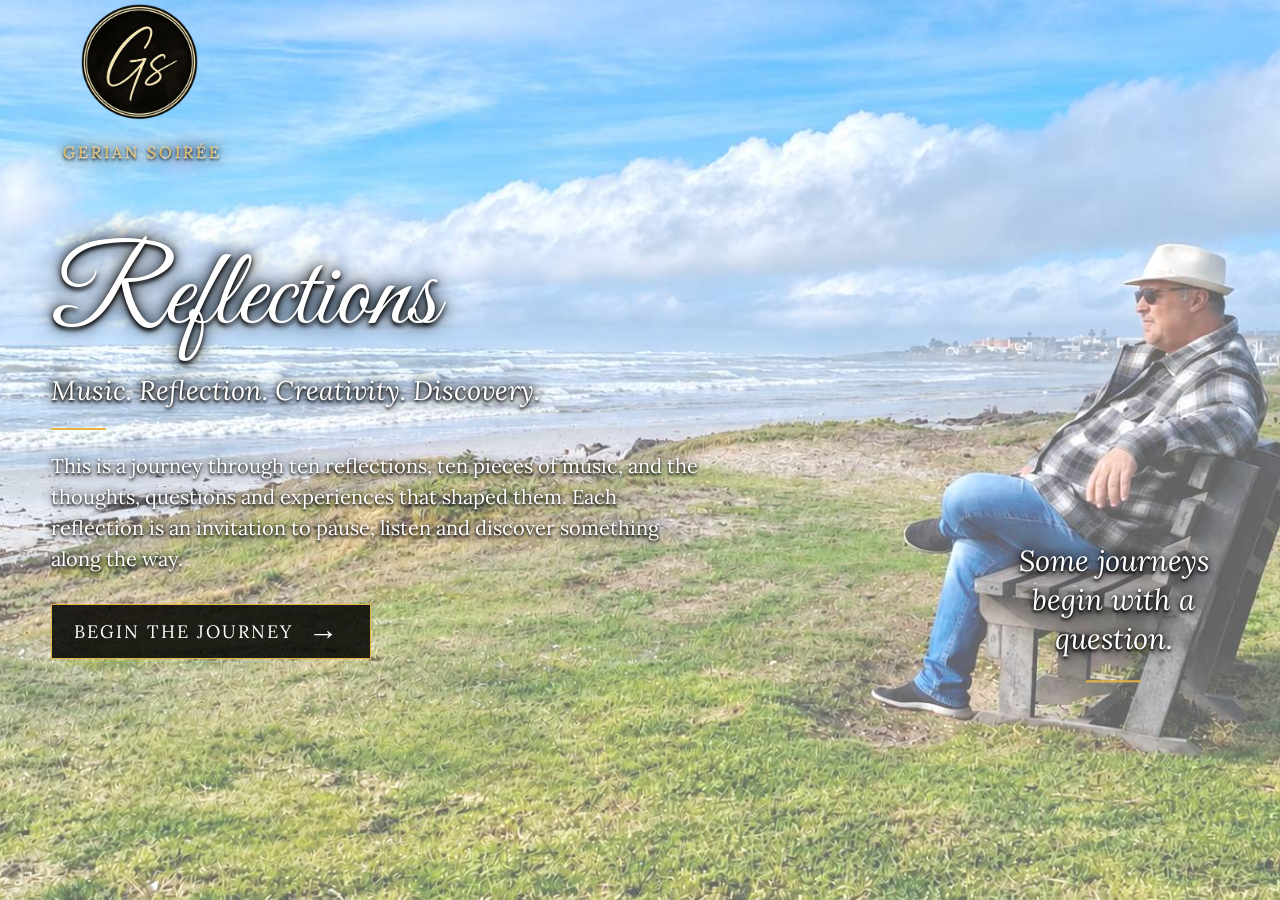
==== index.html @ 97130252 "landing name move to right 7 (4.9%)" ====
<!DOCTYPE html>
<html lang="en">

<head>
    <meta charset="UTF-8">
    <meta name="viewport" content="width=device-width, initial-scale=1.0">

    <title>Gerian Soirée | Reflections</title>

    <link rel="stylesheet" href="css/style.css">

    <style>

        /* =========================================
           GS REFLECTIONS
           LANDING PAGE
           ========================================= */

        .landing-page {
            position: relative;
            min-height: 100vh;
            width: 100%;
            overflow: hidden;

          background-image: url("images/Landing-Hero-Soft.jpg");
          background-size: cover;
          background-position: center center;
          background-repeat: no-repeat;

            background-size: cover;
            background-position: center center;
            background-repeat: no-repeat;

            color: #ffffff;
        }


        /* ---------- LANDING CONTENT ---------- */

        .landing-content {
            position: relative;
            z-index: 2;

            min-height: 100vh;

            display: flex;
            flex-direction: column;
            justify-content: center;

            padding: 180px 4%;
        }


        /* ---------- GS LOGO ---------- */

        .landing-logo-link {
            position: absolute;
            top: 0px;
            left: 6%;
            z-index: 10;
            display: block;
        }

        .landing-logo {
            display: block;
            width: 125px;
            height: 125px;
            object-fit: contain;
        }


        /* ---------- GERIAN SOIRÉE ---------- */

           .landing-name {
            position: absolute;
            top: 142px;
            left: 4.9%;
            
            font-family: 'Lora', Georgia, serif;
            font-size: 16px;
            font-weight: 400;
            letter-spacing: 3px;
            text-transform: uppercase;

            color: #dcae3d;

            text-shadow:
                0px 2px 3px rgba(0, 0, 0, 1),
                0px 0px 10px rgba(0, 0, 0, 0.95),
                0px 0px 20px rgba(0, 0, 0, 0.85);

            -webkit-text-stroke: 0.3px #ffffff;
        }


        /* ---------- MAIN TITLE ---------- */

        .landing-title {
            margin: 0;

            font-family: 'Great Vibes', cursive;
            font-size: 110px;
            font-weight: 400;
            font-style: normal;
            line-height: 1.05;

            color: #ffffff;

            text-shadow:
                0px 3px 4px rgba(0, 0, 0, 1),
                0px 0px 12px rgba(0, 0, 0, 0.95),
                0px 0px 25px rgba(0, 0, 0, 0.85);
        }


        /* ---------- SUBTITLE ---------- */

        .landing-subtitle {
            margin: 18px 0 0;

            font-family: 'Lora', Georgia, serif;
            font-size: 27px;
            font-weight: 400;
            font-style: italic;
            line-height: 1.2;

            color: #ffffff;

            text-shadow:
                0px 2px 3px rgba(0, 0, 0, 1),
                0px 0px 8px rgba(0, 0, 0, 1),
                0px 0px 16px rgba(0, 0, 0, 0.95);
        }


        /* ---------- GOLD DIVIDER ---------- */

        .landing-line {
            width: 55px;
            height: 2px;

            margin: 22px 0 20px;

            background: #e5b544;
        }


        /* ---------- INTRODUCTION ---------- */

        .landing-intro {
            max-width: 650px;

            margin: 0 0 30px;

            font-family: 'Lora', Georgia, serif;
            font-size: 20px;
            font-weight: 400;
            line-height: 1.55;

            color: #ffffff;

            text-shadow:
                0px 2px 3px rgba(0, 0, 0, 1),
                0px 0px 10px rgba(0, 0, 0, 0.95);
        }


        /* ---------- BEGIN THE JOURNEY ---------- */

        .landing-button {
            display: inline-flex;
            align-items: center;
            justify-content: space-between;

            width: 320px;
            max-width: 100%;

            padding: 15px 22px;

            border: 1px solid #e5b544;

            background: rgba(0, 0, 0, 0.85);

            color: #ffffff;

            font-family: 'Lora', Georgia, serif;
            font-size: 18px;
            font-weight: 400;
            letter-spacing: 2px;
            text-transform: uppercase;
            text-decoration: none;

            transition:
                color 0.25s ease,
                background 0.25s ease;
        }

        .landing-button:hover {
            color: #ffffff;
            background: rgba(0, 0, 0, 0.55);
        }

        .landing-button .nav-arrow {
            font-size: 30px;
            line-height: 0;
        }


        /* ---------- CLOSING QUOTE ---------- */

        .landing-quote {
            position: absolute;

            right: 4%;
            top: 68%;

            transform: translateY(-50%);

            z-index: 5;

            width: 18%;

            font-family: 'Lora', Georgia, serif;
            font-size: 29px;
            font-weight: 400;
            font-style: italic;
            line-height: 1.35;
            text-align: center;

            color: #ffffff;

            text-shadow:
                0px 2px 3px rgba(0, 0, 0, 1),
                0px 0px 8px rgba(0, 0, 0, 1),
                0px 0px 16px rgba(0, 0, 0, 0.95);
        }

        .landing-quote::after {
            content: "";

            display: block;

            width: 55px;
            height: 2px;

            margin: 22px auto 0;

            background: #e5b544;
        }


        /* ---------- RESPONSIVE ---------- */

        @media (max-width: 1100px) {

            .landing-title {
                font-size: 45px;
            }

            .landing-subtitle {
                font-size: 21px;
            }

            .landing-intro {
                font-size: 18px;
                
            text-shadow:
            0 2px 3px rgba(0, 0, 0, 1),
            0 0 10px rgba(0, 0, 0, 0.85);
            }

            .landing-quote {
                font-size: 23px;
            }
        }

    </style>

</head>


<body>

    <main class="landing-page">

        <!-- GS LOGO -->
        <a href="index.html" class="landing-logo-link">
            <img
                src="images/gslogo.png"
                alt="Gerian Soirée GS Logo"
                class="landing-logo"
            >
        </a>


        <!-- MAIN LANDING CONTENT -->
        <section class="landing-content">

            <div class="landing-name">
                GERIAN SOIRÉE
            </div>

            <h1 class="landing-title">
                Reflections
            </h1>

            <p class="landing-subtitle">
                Music. Reflection. Creativity. Discovery.
            </p>

            <div class="landing-line"></div>

            <p class="landing-intro">
                This is a journey through ten reflections, ten pieces of music,
                and the thoughts, questions and experiences that shaped them.
                Each reflection is an invitation to pause, listen and discover
                something along the way.
            </p>

            <a href="reflection-1.html" class="landing-button">
                <span>Begin the Journey</span>
                <span class="nav-arrow">→</span>
            </a>

        </section>


        <!-- CLOSING QUOTE -->
        <div class="landing-quote">
            Some journeys<br>
            begin with a question.
        </div>

    </main>

</body>

</html>
---- css/style.css ----
/* =========================================
   Gerian Soirée
   Master Website Stylesheet
   Reflection 1
========================================= */


/* ---------- FONTS ---------- */

@import url('https://fonts.googleapis.com/css2?family=Great+Vibes&family=Lora:ital,wght@0,400;0,500;0,600;0,700;1,400;1,500;1,600;1,700&display=swap');


/* ---------- GENERAL RESET ---------- */

* {
   box-sizing: border-box;
}

html,
body {
   margin: 0;
   padding: 0;
   width: 100%;
   min-height: 100%;
}

body {
   font-family: 'Lora', Georgia, serif;
   color: #17130f;
   background: #f4eee2;
}


/* =========================================
   REFLECTION HERO
========================================= */

.reflection-hero {
   position: relative;
   width: 100%;
   height: 45vw;
   min-height: 650px;
   max-height: 1080px;
   overflow: hidden;
   color: #ffffff;
   background: #111111;
}


/* ---------- HERO IMAGE ---------- */

.reflection-hero-image {
   position: absolute;
   inset: 0;
   width: 100%;
   height: 100%;
   object-fit: cover;
   object-position: center center;
   z-index: 1;
}


/* =========================================
   GS LOGO
========================================= */

.gs-logo-link {
   position: absolute;
   top: 0px;
   left: 6%;
   z-index: 10;
   display: block;
}

.gs-logo {
   display: block;
   width: 125px;
   height: 125px;
   object-fit: contain;
}


/* ---------- GERIAN SOIRÉE ---------- */

.gerian-soiree-name {
   position: absolute;
   top: 142px;
   left: 5%;
   z-index: 10;

   font-family: 'Lora', Georgia, serif;
   font-size: 16px;
   font-weight: 400;
   letter-spacing: 3px;
   text-transform: uppercase;

   color: #dcae3d;

   text-shadow:
       0px 2px 3px rgba(0, 0, 0, 1),
       0px 0px 10px rgba(0, 0, 0, 0.95),
       0px 0px 20px rgba(0, 0, 0, 0.85);

   -webkit-text-stroke: 0.3px #ffffff;
}


/* =========================================
   NAVIGATION
========================================= */

.reflection-navigation {
   position: absolute;
   top: 25px;
   right: 4%;
   z-index: 10;

   display: flex;
   align-items: center;
   gap: 0;
}

.reflection-navigation a {
   position: relative;

   padding: 0 28px;

   font-family: 'Lora', Georgia, serif;
   font-size: 20px;
   font-weight: 400;
   letter-spacing: 2px;
   text-transform: uppercase;
   text-decoration: none;

   color: #e5b544;

   /* DARKER NAVIGATION SHADOW */
   text-shadow:
       0px 2px 3px rgba(0, 0, 0, 1),
       0px 0px 8px rgba(0, 0, 0, 1),
       0px 0px 16px rgba(0, 0, 0, 0.95),
       0px 0px 28px rgba(0, 0, 0, 0.85);

   transition: color 0.25s ease;
}

.reflection-navigation a:hover {
   color: #ffffff;
}

.reflection-navigation .nav-previous:hover,
.reflection-navigation .nav-next:hover {
   color: #ffffff;
}


/* ---------- VERTICAL SEPARATORS ---------- */

.reflection-navigation a + a::before {
   content: "";
   position: absolute;
   left: 0;
   top: 50%;
   width: 1px;
   height: 48px;

   transform: translateY(-50%);

   background: rgba(255, 255, 255, 0.65);
}


/* ---------- PREVIOUS / NEXT ---------- */

.reflection-navigation .nav-previous,
.reflection-navigation .nav-next {
   color: #e5b544;
}

.nav-arrow {
   font-size: 32px;
   line-height: 0;
   vertical-align: -2px;
   margin: 0 8px;
}


/* =========================================
   HERO TEXT
========================================= */

.reflection-hero-content {
   position: absolute;
   left: 4.2%;
   bottom: 20%;
   z-index: 5;

   width: 48%;

   isolation: isolate;
}


/* ---------- REFLECTION NUMBER ---------- */

.reflection-number {
   display: block;

   margin: 0 0 5px;
   padding-top: 12px;

   font-family: 'Great Vibes', cursive;
   font-size: 98px;
   font-weight: 400;
   line-height: 1.08;

   /*
      Metallic gold treatment:
      light gold at the upper edge,
      warm gold through the centre,
      bright highlight,
      darker gold toward the lower edge.
   */
   background: linear-gradient(
       to bottom,
       #fff8d6 0%,
       #ffe9a0 10%,
       #f7c94d 25%,
       #d99b22 43%,
       #fff0a8 55%,
       #e8b63b 67%,
       #c98a18 82%,
       #8f590b 100%
   );

   -webkit-background-clip: text;
   -webkit-text-fill-color: transparent;
   background-clip: text;

   /*
      Dark gold edge and dimensional shadow.
   */
   -webkit-text-stroke: 0.7px rgba(108, 66, 7, 0.85);

   filter:
       drop-shadow(0px 2px 1px rgba(72, 39, 4, 0.95))
       drop-shadow(0px 4px 5px rgba(0, 0, 0, 0.9))
       drop-shadow(0px 0px 9px rgba(218, 158, 39, 0.45));

   /*
      Prevents the upper curves of Great Vibes
      from being visually cut by the line box.
   */
   overflow: visible;
}


/* ---------- MAIN TITLE ---------- */

.reflection-hero-content h1 {
   margin: 0;

   font-family: 'Lora', Georgia, serif;
   font-size: 60px;
   font-weight: 700;
   font-style: italic;
   line-height: 1.05;

   color: #ffffff;

   text-shadow:
       0px 3px 4px rgba(0, 0, 0, 1),
       0px 0px 12px rgba(0, 0, 0, 0.95),
       0px 0px 25px rgba(0, 0, 0, 0.85),
       0px 0px 40px rgba(0, 0, 0, 0.65);
}


/* ---------- SUBHEADING ---------- */

.reflection-subheading {
   margin: 18px 0 0;

   font-family: 'Lora', Georgia, serif;
   font-size: 27px;
   font-weight: 400;
   font-style: italic;
   line-height: 1.2;

   color: #ffffff;

   text-shadow:
       0px 2px 3px rgba(0, 0, 0, 1),
       0px 0px 8px rgba(0, 0, 0, 1),
       0px 0px 16px rgba(0, 0, 0, 0.95),
       0px 0px 28px rgba(0, 0, 0, 0.85);
}


/* =========================================
   HERO QUOTE
========================================= */

.hero-quote {
   position: absolute;
   right: 4%;
   top: 68%;
   transform: translateY(-50%);

   z-index: 5;

   width: 18%;

   font-family: 'Lora', Georgia, serif;
   font-size: 29px;
   font-weight: 400;
   font-style: italic;
   line-height: 1.35;
   text-align: center;

   color: #ffffff;

   text-shadow:
       0px 2px 3px rgba(0, 0, 0, 1),
       0px 0px 8px rgba(0, 0, 0, 1),
       0px 0px 16px rgba(0, 0, 0, 0.95),
       0px 0px 28px rgba(0, 0, 0, 0.85);
}

.hero-quote::after {
   content: "";
   display: block;

   width: 55px;
   height: 2px;

   margin: 22px auto 0;

   background: #e5b544;
}


/* =========================================
   LOWER CONTENT
========================================= */

.reflection-content {
   width: 100%;
   background: #f4eee2;
   padding: 28px 4.3% 34px;
}


/* ---------- TWO COLUMN LAYOUT ---------- */

.reflection-content {
   display: grid;
   grid-template-columns: 1fr 0.88fr;
   column-gap: 4%;
}


/* =========================================
   SECTION HEADINGS
========================================= */

.reflection-story h2,
.reflection-listen h2 {
   margin: 0;

   font-family: 'Lora', Georgia, serif;
   font-size: 20px;
   font-weight: 400;
   letter-spacing: 4px;
   text-transform: uppercase;

   color: #9d661b;
}


/* ---------- DECORATIVE LINE ---------- */

.section-line {
   width: 48px;
   height: 2px;
   margin: 12px 0 14px;

   background: #c48b3b;
}


/* =========================================
   REFLECTION STORY
========================================= */

.reflection-story {
   padding-right: 2%;
}

.reflection-body {
   font-family: 'Lora', Georgia, serif;
   font-size: 21px;
   font-weight: 400;
   line-height: 1.35;
}

.reflection-body p {
   margin: 0 0 13px;
}


/* =========================================
   LISTEN AREA
========================================= */

.reflection-listen {
   border-left: 1px solid #b88a4a;
   padding-left: 7%;
}

.music-panel {
   display: flex;
   align-items: center;
   gap: 32px;
   margin-top: 25px;
}


/* ---------- MUSIC ARTWORK ---------- */

.music-artwork {
   flex: 0 0 200px;
}

.music-artwork img {
   display: block;
   width: 200px;
   height: 200px;

   object-fit: cover;
}


/* ---------- MUSIC INFORMATION ---------- */

.music-information {
   flex: 1;
   min-width: 0;
}

.music-reflection-number {
   margin-bottom: 6px;

   font-family: 'Lora', Georgia, serif;
   font-size: 20px;
   font-weight: 400;

   color: #a86d1d;
}

.music-information h3 {
   margin: 0;

   font-family: 'Lora', Georgia, serif;
   font-size: 39px;
   font-weight: 700;
   font-style: italic;
   line-height: 1.1;

   color: #17130f;
}

.music-description {
   margin: 8px 0 22px;

   font-family: 'Lora', Georgia, serif;
   font-size: 19px;
   font-weight: 400;
   font-style: italic;
   line-height: 1.3;
}


/* =========================================
   AUDIO PLAYER
========================================= */

.music-player {
   display: flex;
   align-items: center;
   gap: 15px;
   width: 100%;
}

.play-button {
   flex: 0 0 52px;

   width: 52px;
   height: 52px;

   border: 1px solid #333;
   border-radius: 50%;

   background: transparent;
   color: #17130f;

   font-size: 20px;
   cursor: pointer;
}

.audio-player {
   width: 100%;
   height: 40px;
}


/* =========================================
   BOTTOM REFLECTION / TAGLINE
========================================= */

.bottom-reflection {
   grid-column: 1 / -1;

   display: flex;
   align-items: center;
   gap: 18px;

   margin-top: 5px;
}

.bottom-reflection p {
   flex: 0 0 auto;

   margin: 0;

   font-family: 'Lora', Georgia, serif;
   font-size: 27px;
   font-weight: 400;
   font-style: italic;
   line-height: 1.25;
   text-align: center;

   color: #a86d1d;
}

.bottom-line {
   flex: 1;
   height: 1px;
   background: #b88a4a;
}


/* =========================================
   BASIC RESPONSIVE PROTECTION
========================================= */

@media (max-width: 1100px) {

   .reflection-navigation a {
       padding: 0 14px;
       font-size: 16px;
   }

   .reflection-hero-content {
       width: 55%;
   }

   .reflection-number {
       font-size: 68px;
       padding-top: 8px;
       line-height: 1.08;
   }

   .reflection-hero-content h1 {
       font-size: 45px;
   }

   .reflection-subheading {
       font-size: 21px;
   }

   .hero-quote {
       font-size: 23px;
   }

   .reflection-body {
       font-size: 18px;
   }

   .music-artwork {
       flex-basis: 150px;
   }

   .music-artwork img {
       width: 150px;
       height: 150px;
   }
}
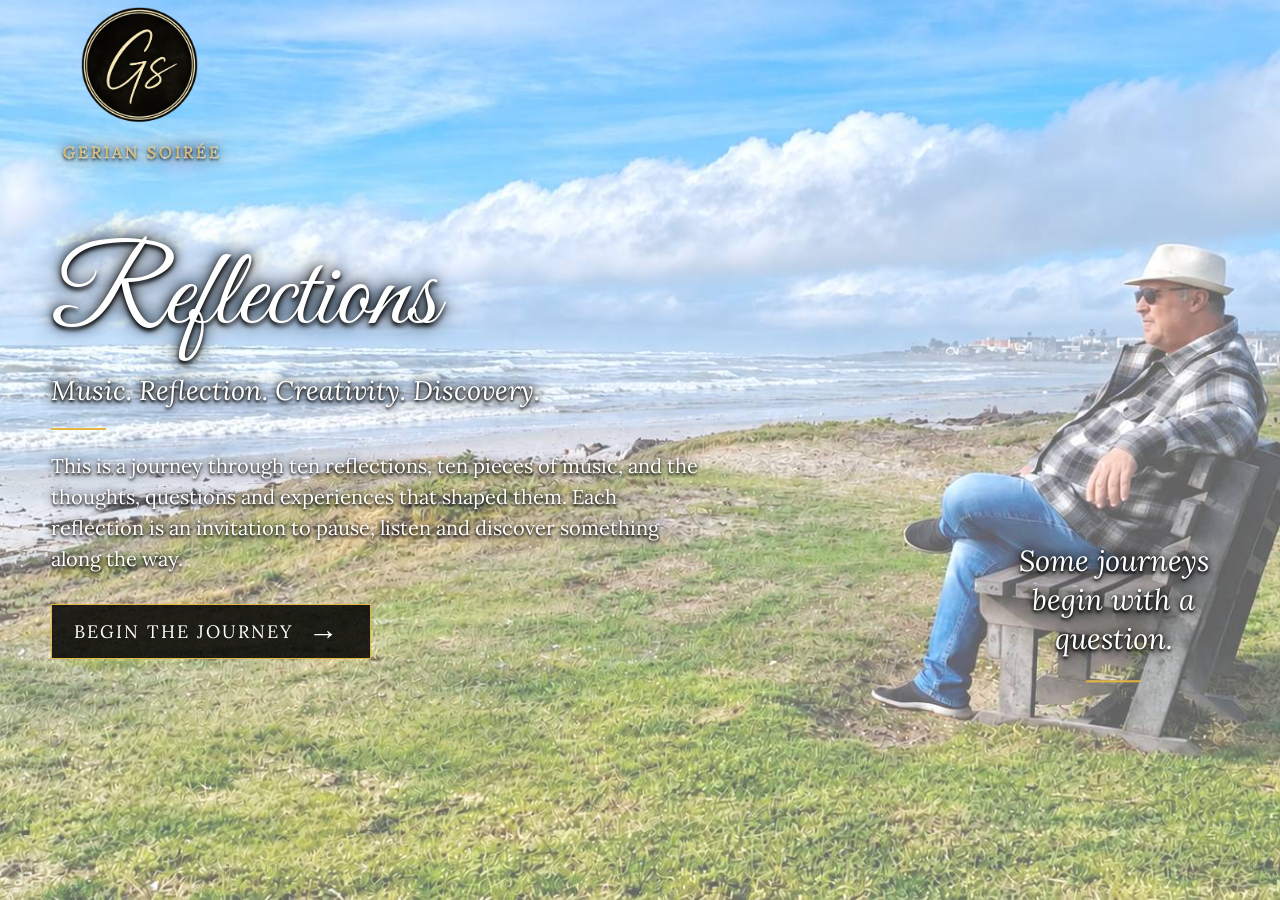
==== commit 66563d25: "GS logo move down 1 (3px)" ====
--- a/index.html
+++ b/index.html
@@ -55,7 +55,7 @@
 
         .landing-logo-link {
             position: absolute;
-            top: 0px;
+            top: 3px;
             left: 6%;
             z-index: 10;
             display: block;
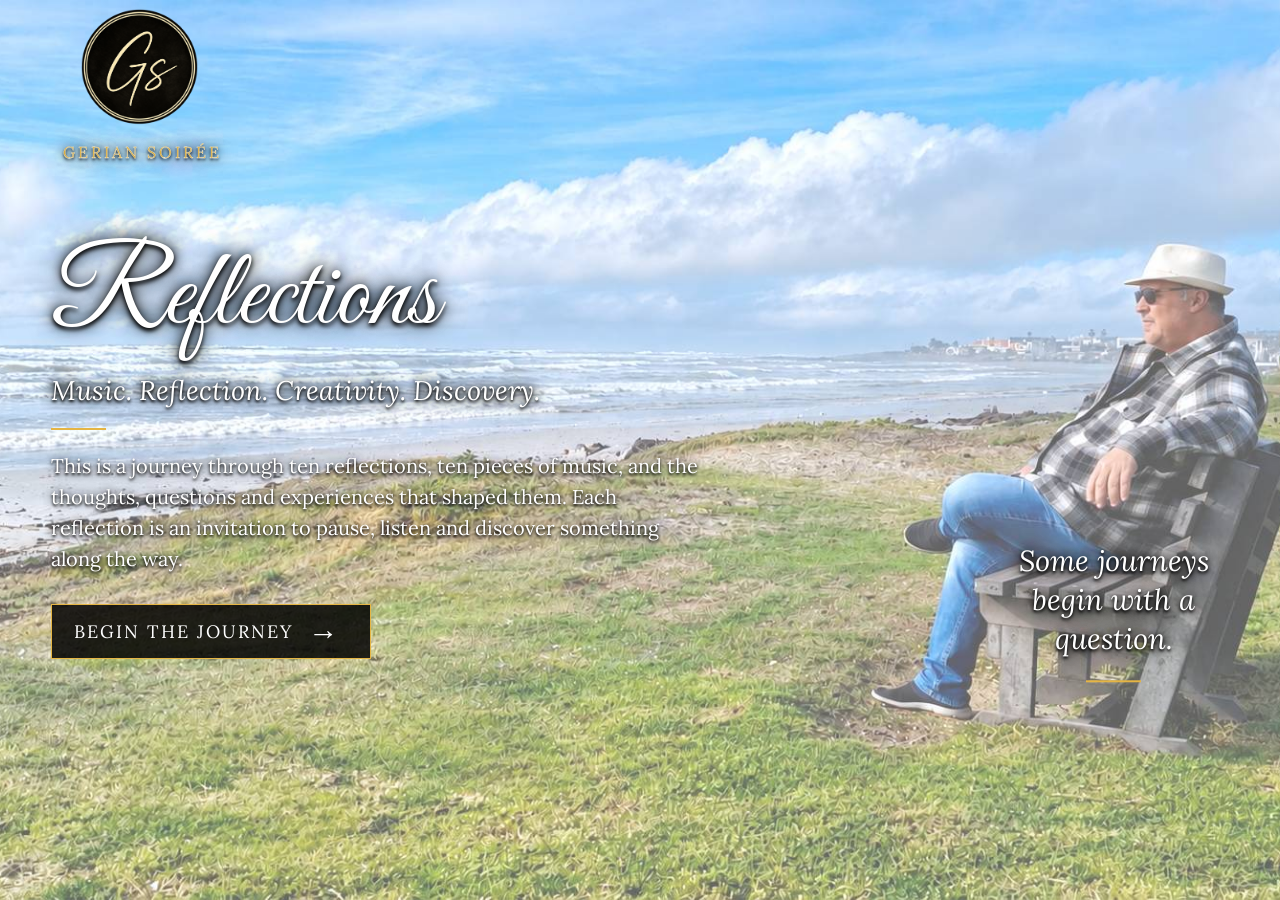
==== commit c6d2fc66: "GS logo move down 2 (5px)" ====
--- a/index.html
+++ b/index.html
@@ -55,7 +55,7 @@
 
         .landing-logo-link {
             position: absolute;
-            top: 3px;
+            top: 5px;
             left: 6%;
             z-index: 10;
             display: block;
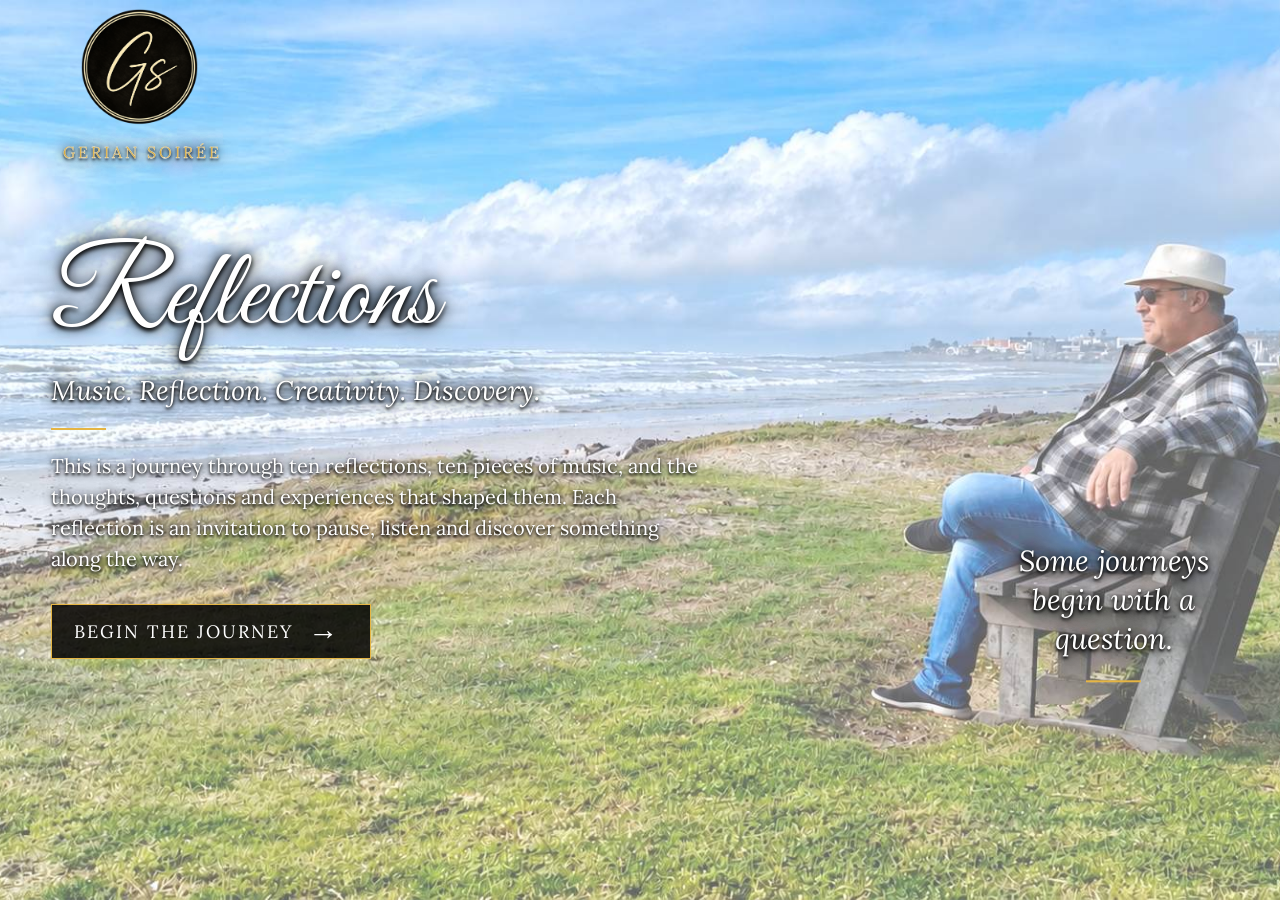
==== commit bf603a0a: "landing intro shadow 2" ====
--- a/index.html
+++ b/index.html
@@ -161,7 +161,7 @@
 
             text-shadow:
                 0px 2px 3px rgba(0, 0, 0, 1),
-                0px 0px 10px rgba(0, 0, 0, 0.95);
+                0px 0px 10px rgba(0, 0, 0, 1);
         }
 
 
--- a/css/style.css
+++ b/css/style.css
@@ -66,7 +66,7 @@
 
 .gs-logo-link {
    position: absolute;
-   top: 0px;
+   top: 6px;
    left: 6%;
    z-index: 10;
    display: block;
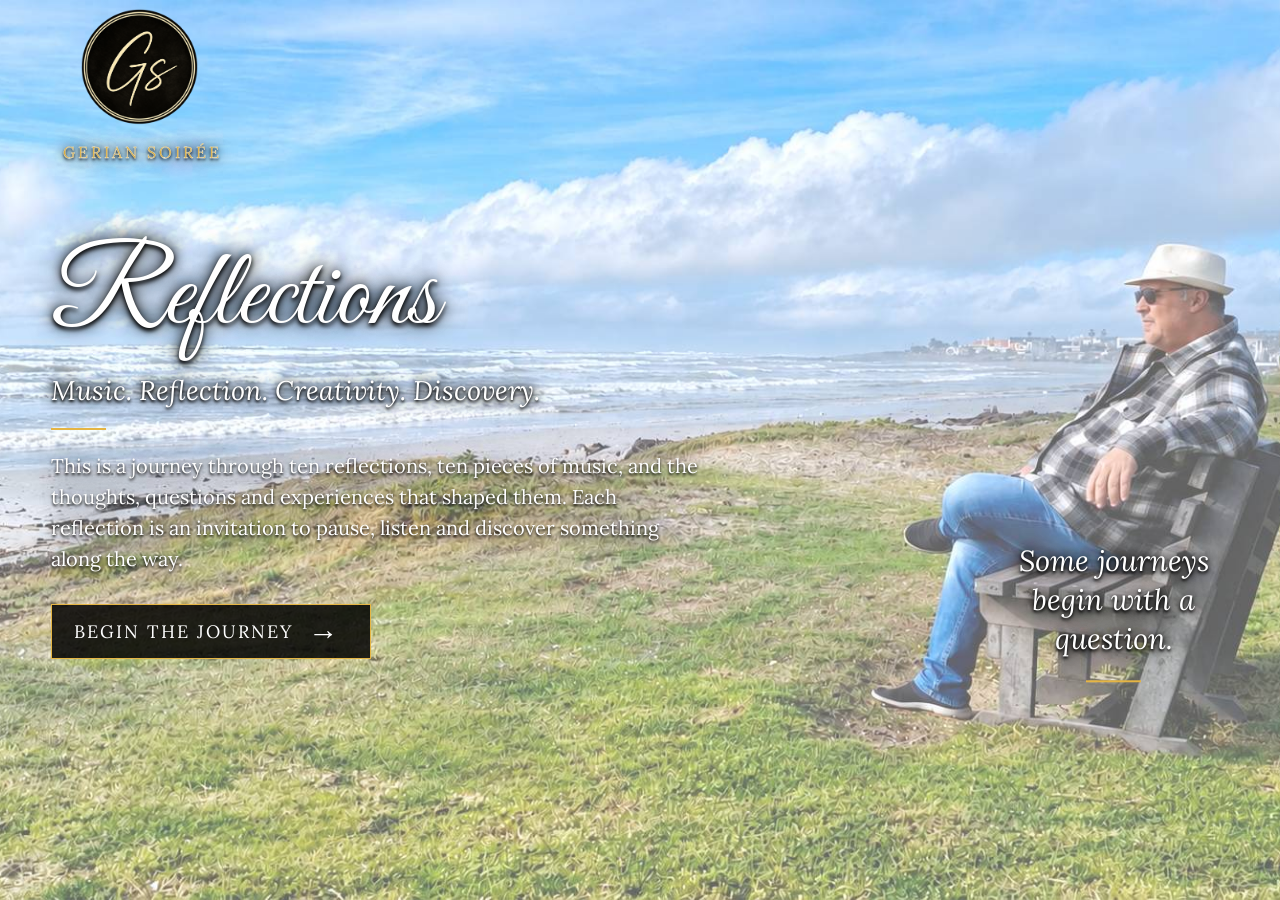
==== commit be627125: "landing intro shadow 2 10px to 25px" ====
--- a/index.html
+++ b/index.html
@@ -161,7 +161,7 @@
 
             text-shadow:
                 0px 2px 3px rgba(0, 0, 0, 1),
-                0px 0px 10px rgba(0, 0, 0, 1);
+                0px 0px 25px rgba(0, 0, 0, 1);
         }
 
 
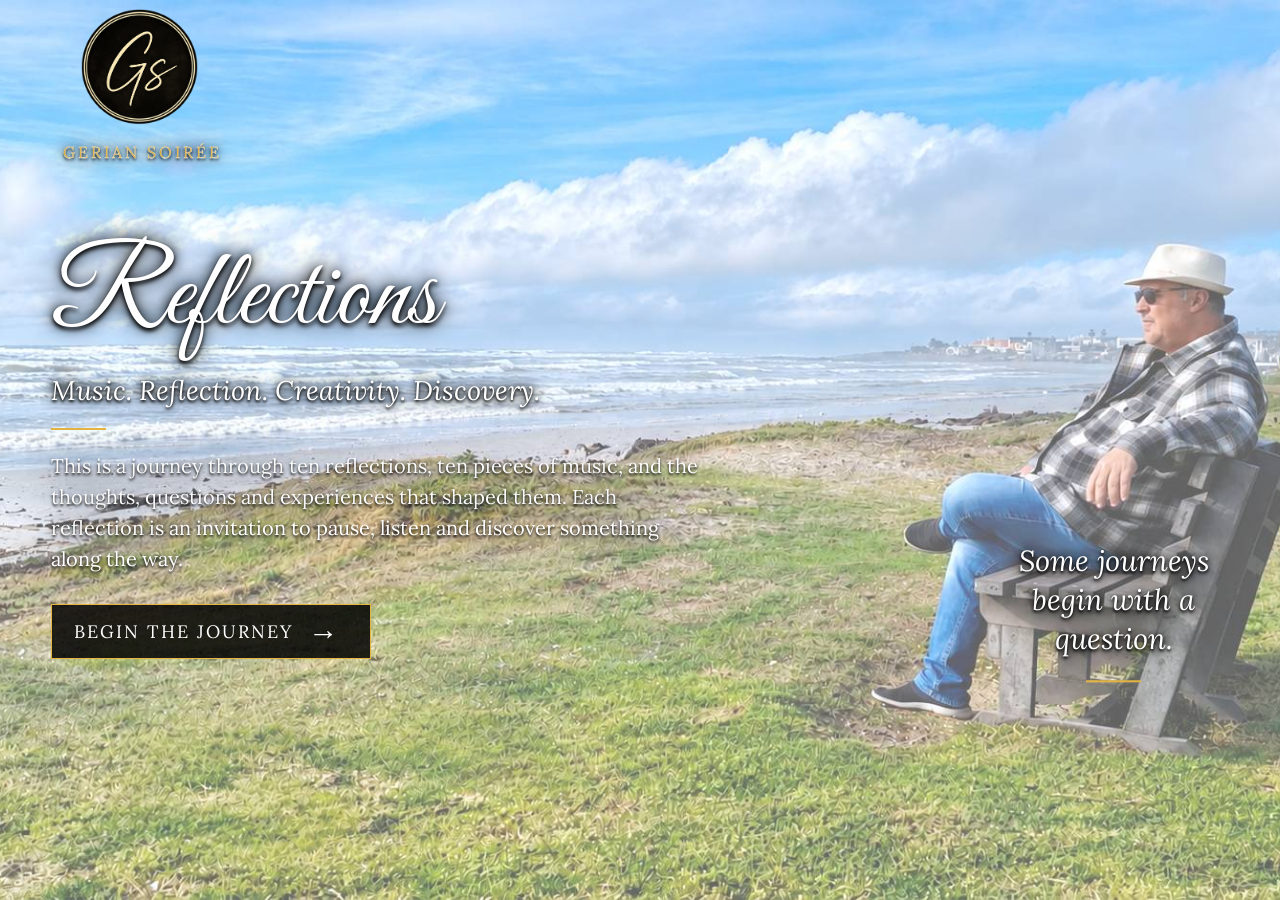
==== commit e7fbb6d4: "landing intro shadow 4 (40px) and , 1 to 2" ====
--- a/index.html
+++ b/index.html
@@ -161,7 +161,7 @@
 
             text-shadow:
                 0px 2px 3px rgba(0, 0, 0, 1),
-                0px 0px 25px rgba(0, 0, 0, 1);
+                0px 0px 40px rgba(0, 0, 0, 2);
         }
 
 
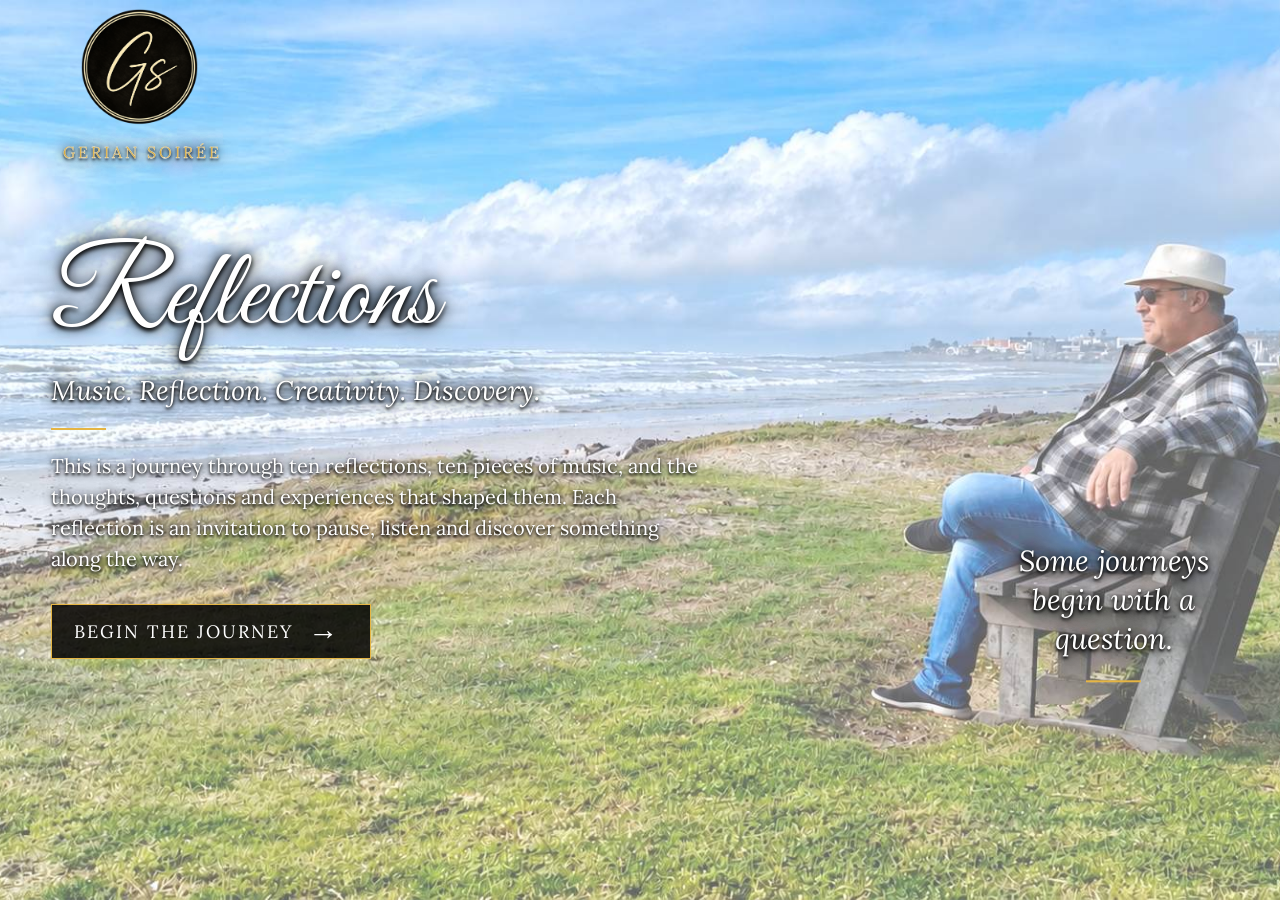
==== commit 1a42c11a: "Update index.html" ====
--- a/index.html
+++ b/index.html
@@ -161,7 +161,7 @@
 
             text-shadow:
                 0px 2px 3px rgba(0, 0, 0, 1),
-                0px 0px 40px rgba(0, 0, 0, 2);
+                0px 0px 10px rgba(0, 0, 0, 1);
         }
 
 
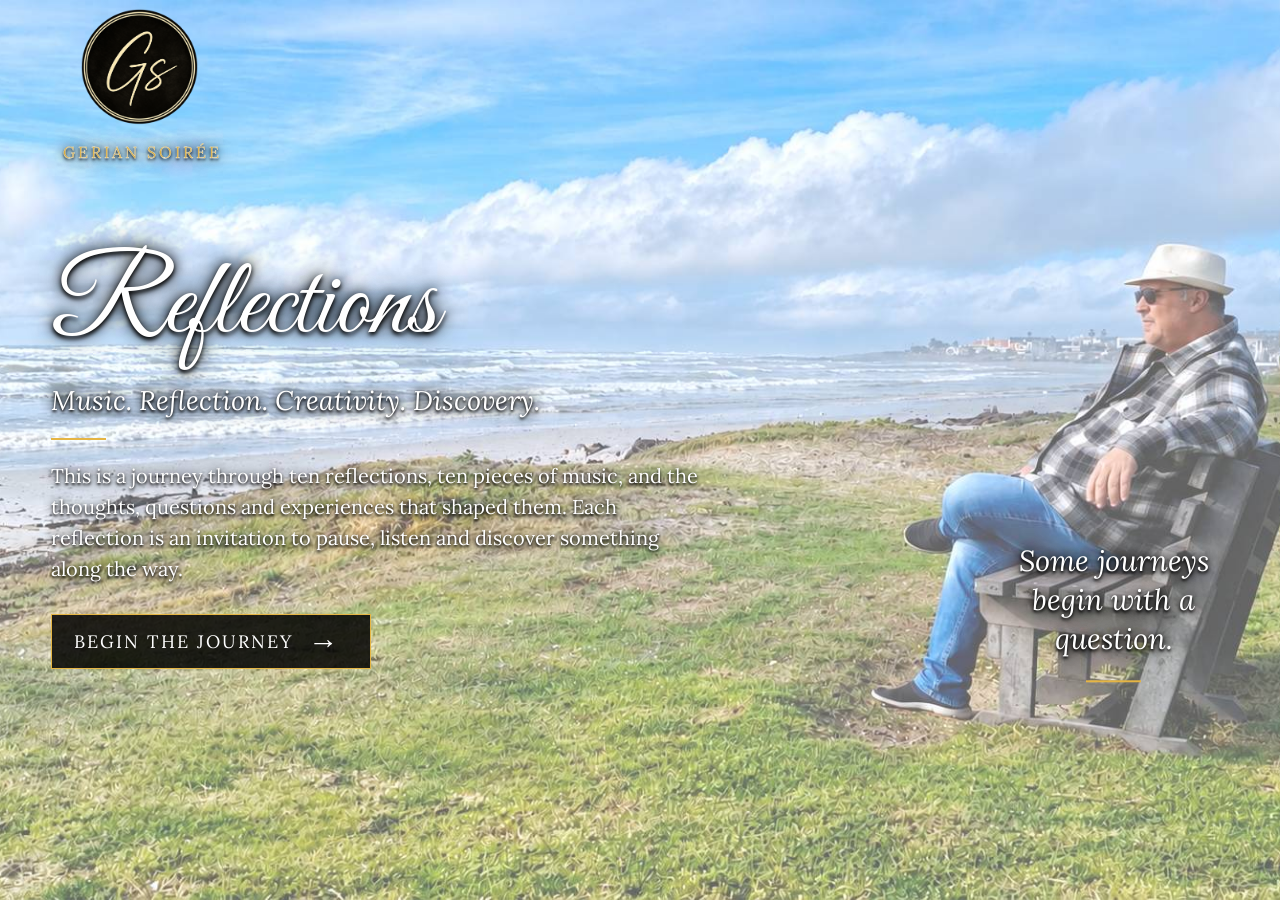
==== commit ac03100c: "Update index.html clean up" ====
--- a/index.html
+++ b/index.html
@@ -14,7 +14,7 @@
         /* =========================================
            GS REFLECTIONS
            LANDING PAGE
-           ========================================= */
+        ========================================= */
 
         .landing-page {
             position: relative;
@@ -22,11 +22,7 @@
             width: 100%;
             overflow: hidden;
 
-          background-image: url("images/Landing-Hero-Soft.jpg");
-          background-size: cover;
-          background-position: center center;
-          background-repeat: no-repeat;
-
+            background-image: url("images/Landing-Hero-Soft.jpg");
             background-size: cover;
             background-position: center center;
             background-repeat: no-repeat;
@@ -45,9 +41,9 @@
 
             display: flex;
             flex-direction: column;
-            justify-content: center;
-
-            padding: 180px 4%;
+            justify-content: flex-start;
+
+            padding: 250px 4% 80px;
         }
 
 
@@ -71,11 +67,11 @@
 
         /* ---------- GERIAN SOIRÉE ---------- */
 
-           .landing-name {
+        .landing-name {
             position: absolute;
             top: 142px;
             left: 4.9%;
-            
+
             font-family: 'Lora', Georgia, serif;
             font-size: 16px;
             font-weight: 400;
@@ -253,6 +249,10 @@
 
         @media (max-width: 1100px) {
 
+            .landing-content {
+                padding-top: 210px;
+            }
+
             .landing-title {
                 font-size: 45px;
             }
@@ -263,10 +263,10 @@
 
             .landing-intro {
                 font-size: 18px;
-                
-            text-shadow:
-            0 2px 3px rgba(0, 0, 0, 1),
-            0 0 10px rgba(0, 0, 0, 0.85);
+
+                text-shadow:
+                    0 2px 3px rgba(0, 0, 0, 1),
+                    0 0 10px rgba(0, 0, 0, 0.85);
             }
 
             .landing-quote {
@@ -284,6 +284,7 @@
     <main class="landing-page">
 
         <!-- GS LOGO -->
+
         <a href="index.html" class="landing-logo-link">
             <img
                 src="images/gslogo.png"
@@ -294,6 +295,7 @@
 
 
         <!-- MAIN LANDING CONTENT -->
+
         <section class="landing-content">
 
             <div class="landing-name">
@@ -326,6 +328,7 @@
 
 
         <!-- CLOSING QUOTE -->
+
         <div class="landing-quote">
             Some journeys<br>
             begin with a question.
